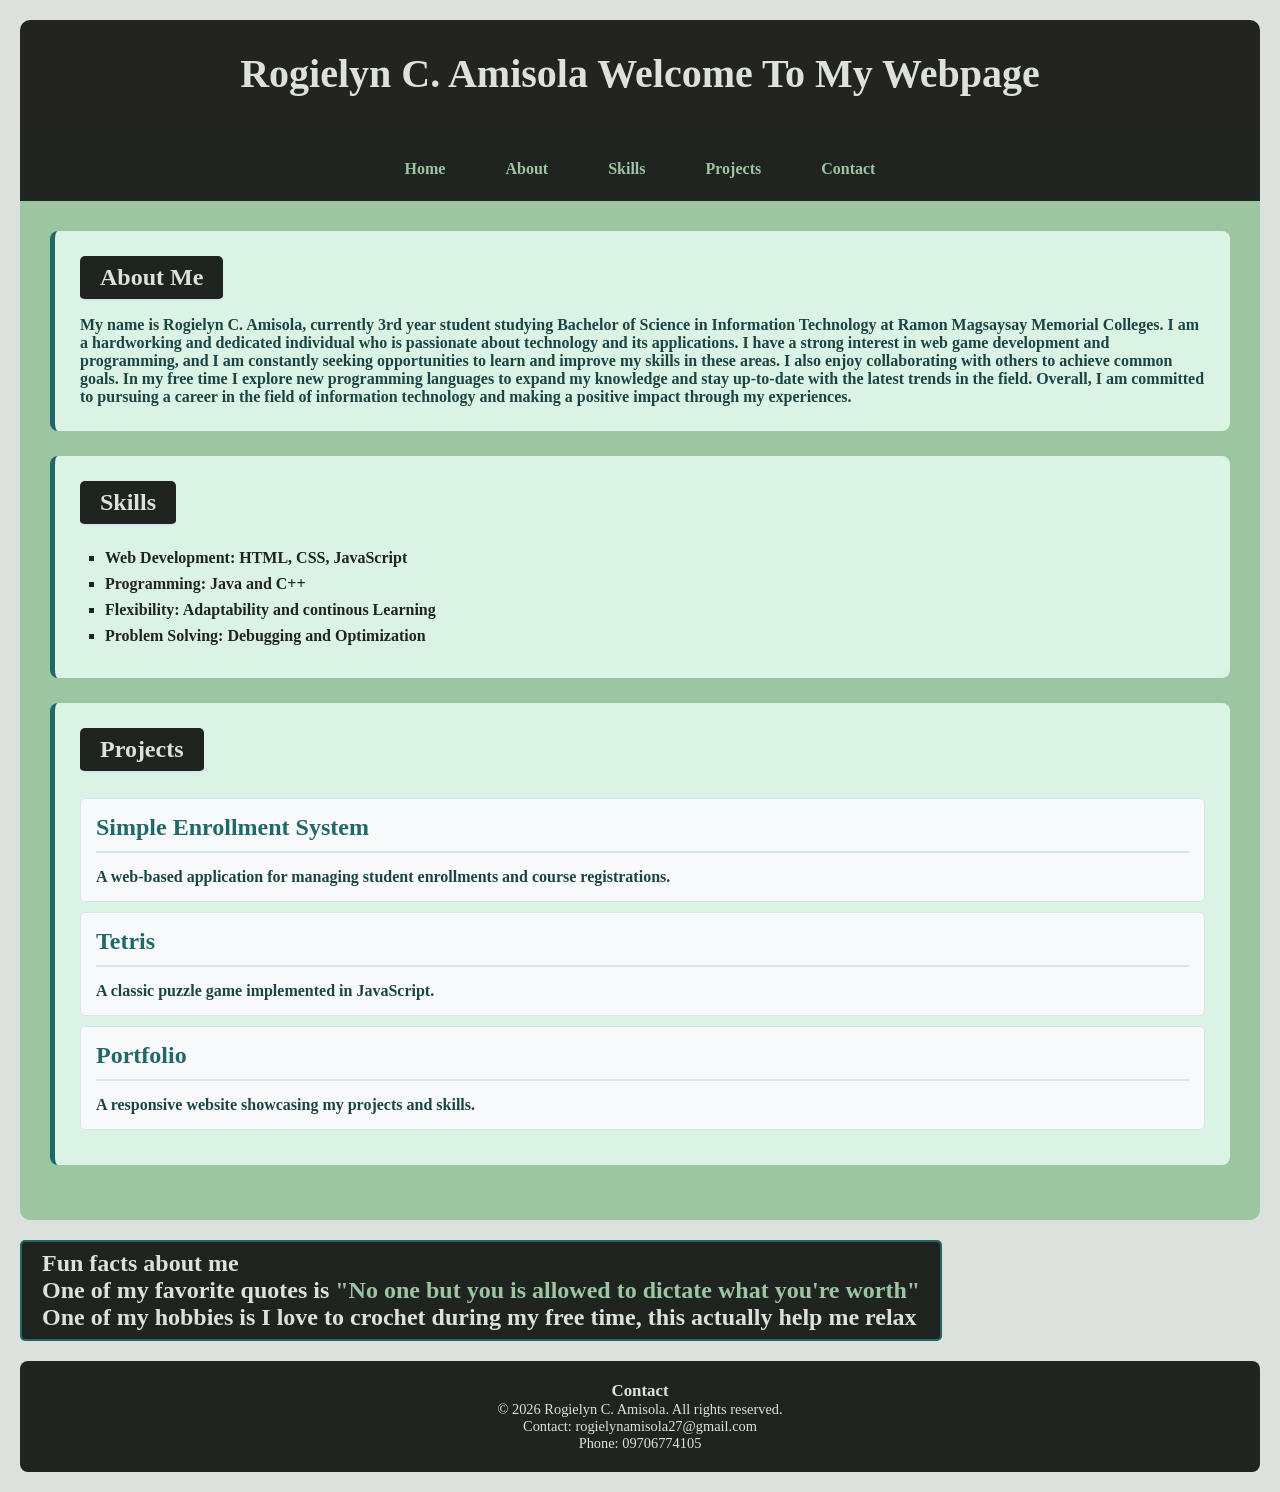
==== Lab2_2411600094/index.html @ b8b73f63 "Added Laboratory Exercise 2 with CSS styling" ====
<!DOCTYPE html>
<html lang="en">
<head>
    <meta charset="UTF-8">
    <meta name="viewport" content="width=device-width, initial-scale=1.0">
    <title>Lab 2- 2411600094</title>
    <link rel="stylesheet" href="style.css">
</head>
<body>
    <header>
        <h1>Rogielyn C. Amisola Welcome To My Webpage</h1>
       

    </header>
    <nav>
        <a href="#Home">Home</a>
        <a href="#about-section">About</a>
        <a href="#skills-section">Skills</a>
        <a href="#projects-section">Projects</a>
        <a href="#contact-section">Contact</a>
    </nav>

    <main>
        <section id="about-section">
            <h2 class="button">About Me</h2>
            <p><strong>My name is Rogielyn C. Amisola, currently 3rd year student studying Bachelor of Science in Information Technology 
                at Ramon Magsaysay Memorial Colleges. I am a hardworking and dedicated individual who is passionate about technology
                 and its applications. I have a strong interest in web game development and programming, and I am constantly seeking opportunities
                    to learn and improve my skills in these areas. I also enjoy collaborating with others to achieve common goals.
                    In my free time I explore new programming languages to expand my knowledge and stay up-to-date with the latest trends in the field.
                    Overall, I am committed to pursuing a career in the field of information technology and making a positive impact through my experiences.</strong></p>
            </p>
        </section>

        <section id="skills-section">
            <h2 class="button">Skills</h2>
            <ul>
                <li><strong>Web Development: HTML, CSS, JavaScript</strong> </li>
                <li><strong>Programming: Java and C++ </strong></li>
                <li><strong>Flexibility: Adaptability and continous Learning</strong></li>
                <li><strong>Problem Solving: Debugging and Optimization</strong></li>
            </ul>
            </section>

        <section id="projects-section">
              <h2 class="button">Projects</h2>
                <article class="project-item">
                <h2>Simple Enrollment System</h2>
                <p><strong>A web-based application for managing student enrollments and course registrations.</strong></p>

                </article>
                      <article class="project-item">
                            <h2>Tetris</h2>
                           <p><strong>A classic puzzle game implemented in JavaScript.</strong></p>
                       </article>
                           <article class="project-item">
                            <h2>Portfolio</h2>
                            <p><strong>A responsive website showcasing my projects and skills.</strong></p>
                       </article>
             </section>
      </main>
    
                     <aside class="button">
                        <h2> Fun facts about me</h>
                         <p>One of my favorite quotes is <span class="highlight"> "No one but you is allowed to dictate what you're worth"</span></p>
                         One of my hobbies is I love to crochet during my free time, this actually help me relax </p>
                          </aside>

                 <footer id="contact-section">
                         <h3>Contact</h3>
                      <p >&copy; 2026 Rogielyn C. Amisola. All rights reserved.</p>
                      <p> Contact: rogielynamisola27@gmail.com</p>
                      <p> Phone: 09706774105</p>
                </footer>
    
</body>
</html>
---- Lab2_2411600094/style.css ----
*{
    margin: 0;
    padding: 0;
    box-sizing: border-box;
}

body {
    font-family: 'Times New Roman', Times, serif;
    background-color: #DCE1DE;
    color:#1b4544;
    line-height: center;
    padding: 20px;
}

header{
    background-color: #23241f;
    color: #DCE1DE;
    padding: 30px 20px;
    text-align: center;
    border-radius: 10px 10px 0 0;
}

header h1{
  font-size: 2.5em;
  margin-bottom: 10px;
}

nav{
    background-color:#1F2421;
    padding: 15px 20px;
    display: flex;
    justify-content: center;
    gap: 30px;
    flex-wrap: wrap;
}

nav a{
    color: #9CC5A1;
    text-decoration: none;
    font-weight: bold;
    padding: 8px 15px;
    border-radius: 5px;
    transition: background-color 0,3s ease; 
}

main{
    background-color: #9CC5A1;
    padding: 30px;
    border-radius: 0 0 10px 10px;
    margin-bottom: 20px;   
    

}
section{
   background-color: #dbf3e4;
   padding: 25px;
   margin-bottom: 25px;
   border-radius: 8px;
   border-left: 5px solid #216869;
}

section h2{
    color: #216869;
    margin-bottom: 15px;
    border-bottom: 2px solid #d4e6f1;
    padding-bottom: 10px;
}

aside{
    background-color: #49A078;
    padding: 25px;
    border-radius: 8px;
    margin-bottom: 20px;
    border: 2px solid #216869;
}
aside h3{
    color: #DCE1DE;
    margin-bottom: 20px;
}

footer{
    background-color: #1F2421;
    color: #DCE1DE;
    text-align: center;
    padding: 20px;
    border-radius: 8px;
    font-size: 0.9em;
}
ul{
    list-style-type: square;
    padding-left: 25px;
}

ul li{
    margin: 8px 0;
    color: #1F2421;
}

.highlight{
    color: #9CC5A1;
    font-weight: bold;
}

.project-item{
    background-color: #f8f9fa;
    padding: 15px;
    margin: 10px 0;
    border-radius: 5px;
    border: 1px solid #d4e6f1;
}
.project-item h3{
    color: #1a5276;
}
.button{
    display: inline-block;
    background-color: #1F2421;
    color: #DCE1DE;
    padding: 8px 20px;
    border-radius: 5px;
    text-decoration: name;
    font-weight: bold;
    transition: background-color 0.3s ease;
}


.button:hover{
    background-color: #216869;
}


/* Color scheme that I used https://coolors.co/1f2421-216869-49a078-9cc5a1-dce1de

Color Name |  Hex Code  |  Usage
Primary    |  #1F2421   |  headers, navigation, footers
Secondary  |  #9CC5A1   |  page background, links, highlights
Background |  #dbf3e4   |  Section Background
Text       |  #1b4544   |  Main Text
Accent     |  #216869   |  Borders
light      |  #DCE1DE   |  light text, backgrounds
Accent     |            |
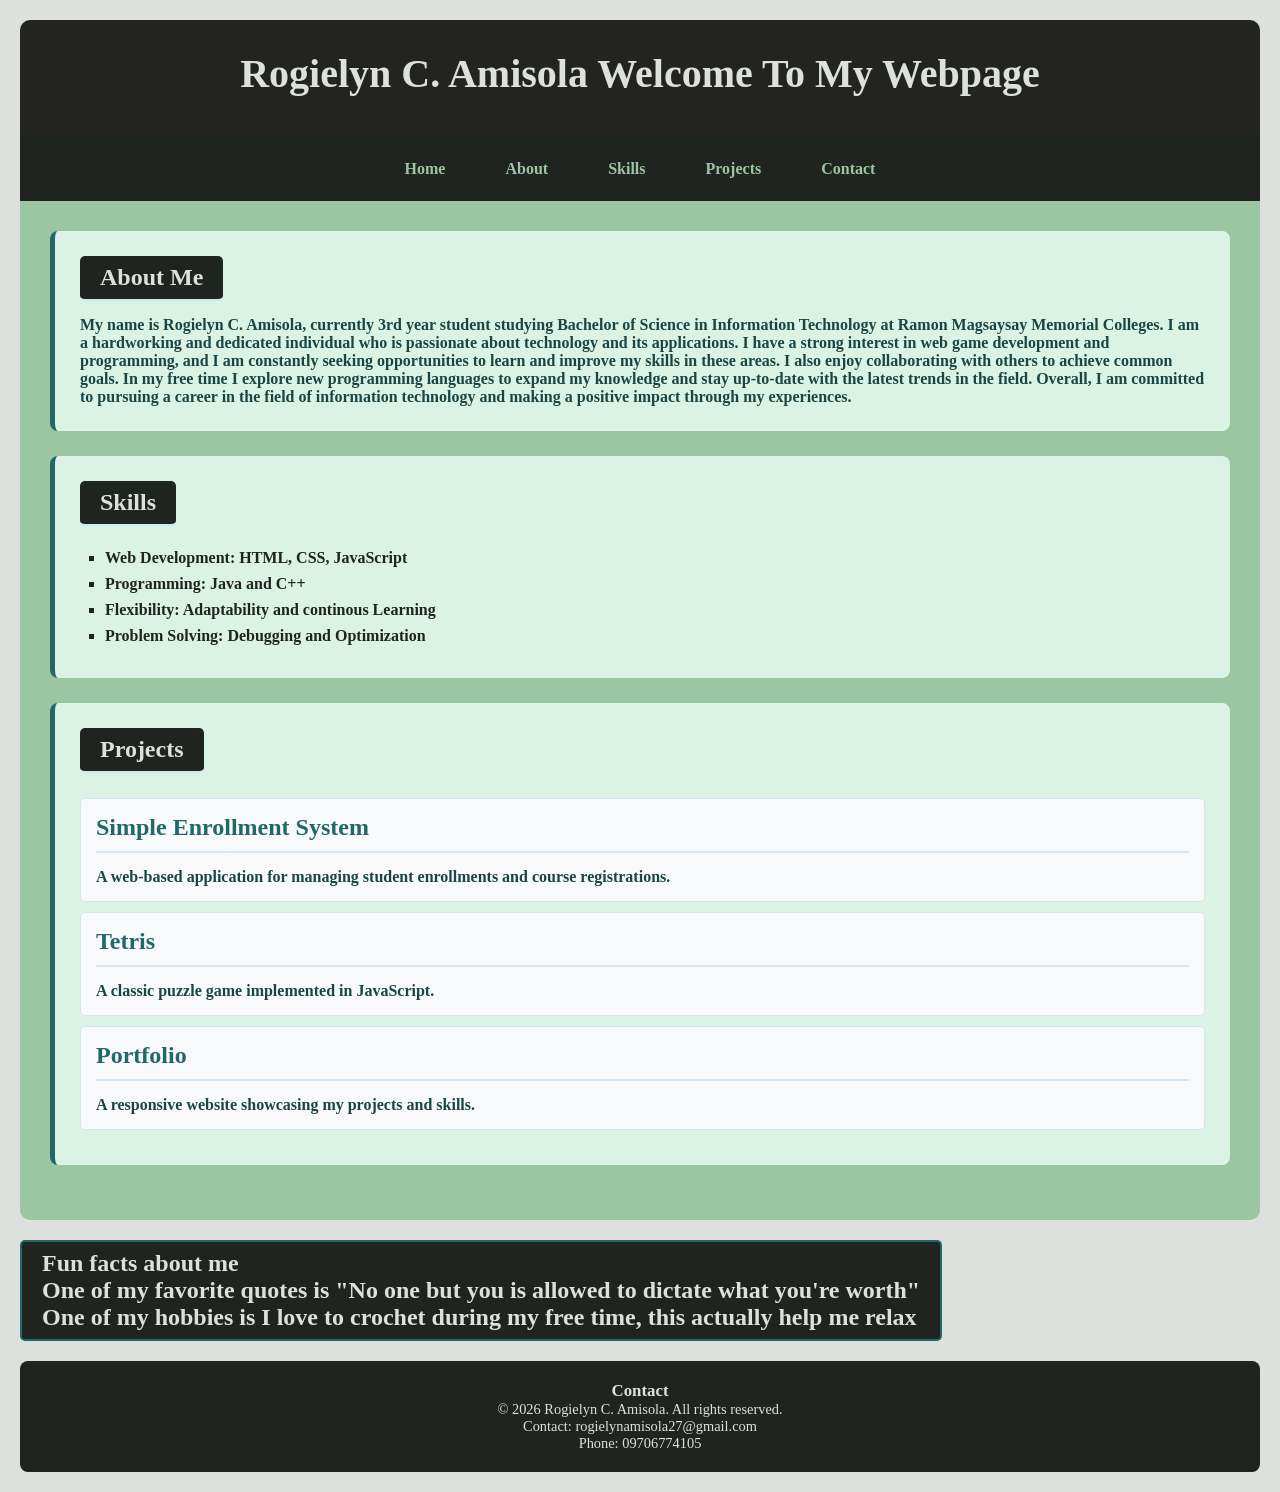
==== commit 82557d45: "#" ====
--- a/Lab2_2411600094/index.html
+++ b/Lab2_2411600094/index.html
@@ -62,7 +62,7 @@
     
                      <aside class="button">
                         <h2> Fun facts about me</h>
-                         <p>One of my favorite quotes is <span class="highlight"> "No one but you is allowed to dictate what you're worth"</span></p>
+                         <p>One of my favorite quotes is "No one but you is allowed to dictate what you're worth"</p>
                          One of my hobbies is I love to crochet during my free time, this actually help me relax </p>
                           </aside>
 
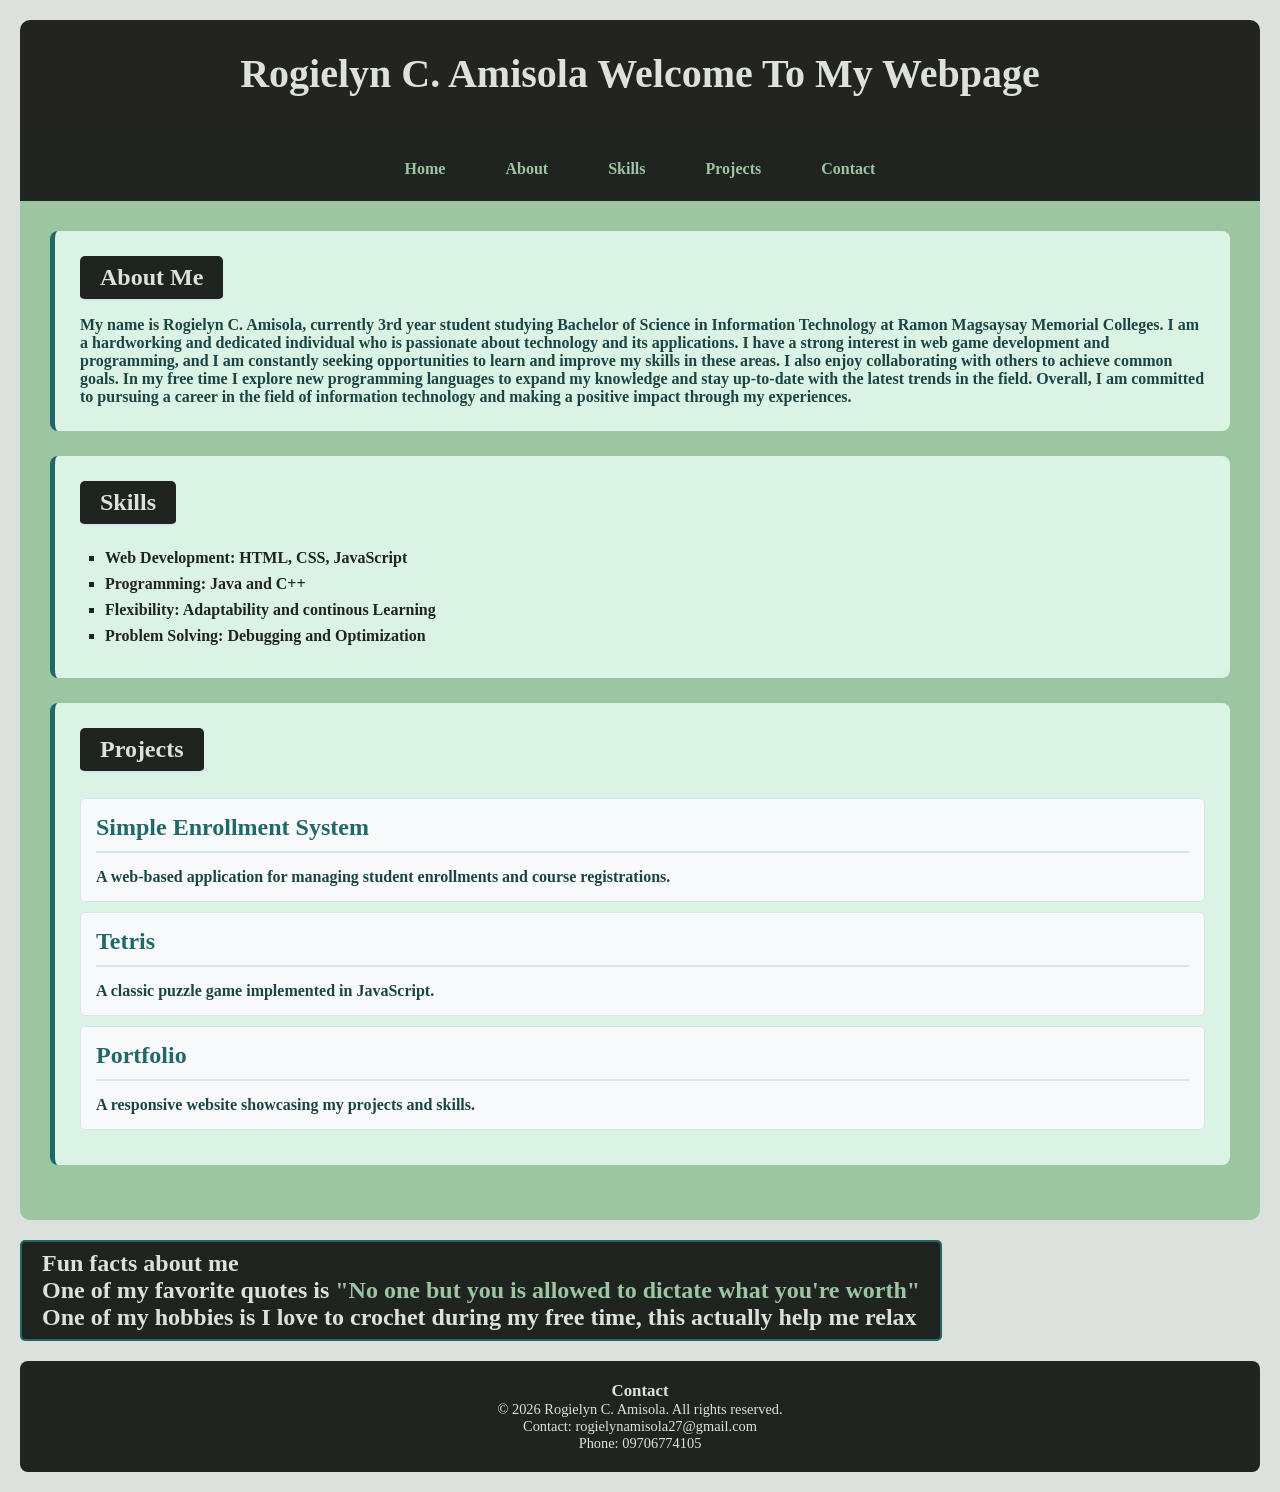
==== commit 9906c870: "#" ====
--- a/Lab2_2411600094/index.html
+++ b/Lab2_2411600094/index.html
@@ -17,7 +17,7 @@
         <a href="#about-section">About</a>
         <a href="#skills-section">Skills</a>
         <a href="#projects-section">Projects</a>
-        <a href="#contact-section">Contact</a>
+        <a href="#contact-section">Contact</span></a>
     </nav>
 
     <main>
@@ -62,7 +62,7 @@
     
                      <aside class="button">
                         <h2> Fun facts about me</h>
-                         <p>One of my favorite quotes is "No one but you is allowed to dictate what you're worth"</p>
+                         <p>One of my favorite quotes is <span class="highlight"> "No one but you is allowed to dictate what you're worth"</span></p>
                          One of my hobbies is I love to crochet during my free time, this actually help me relax </p>
                           </aside>
 
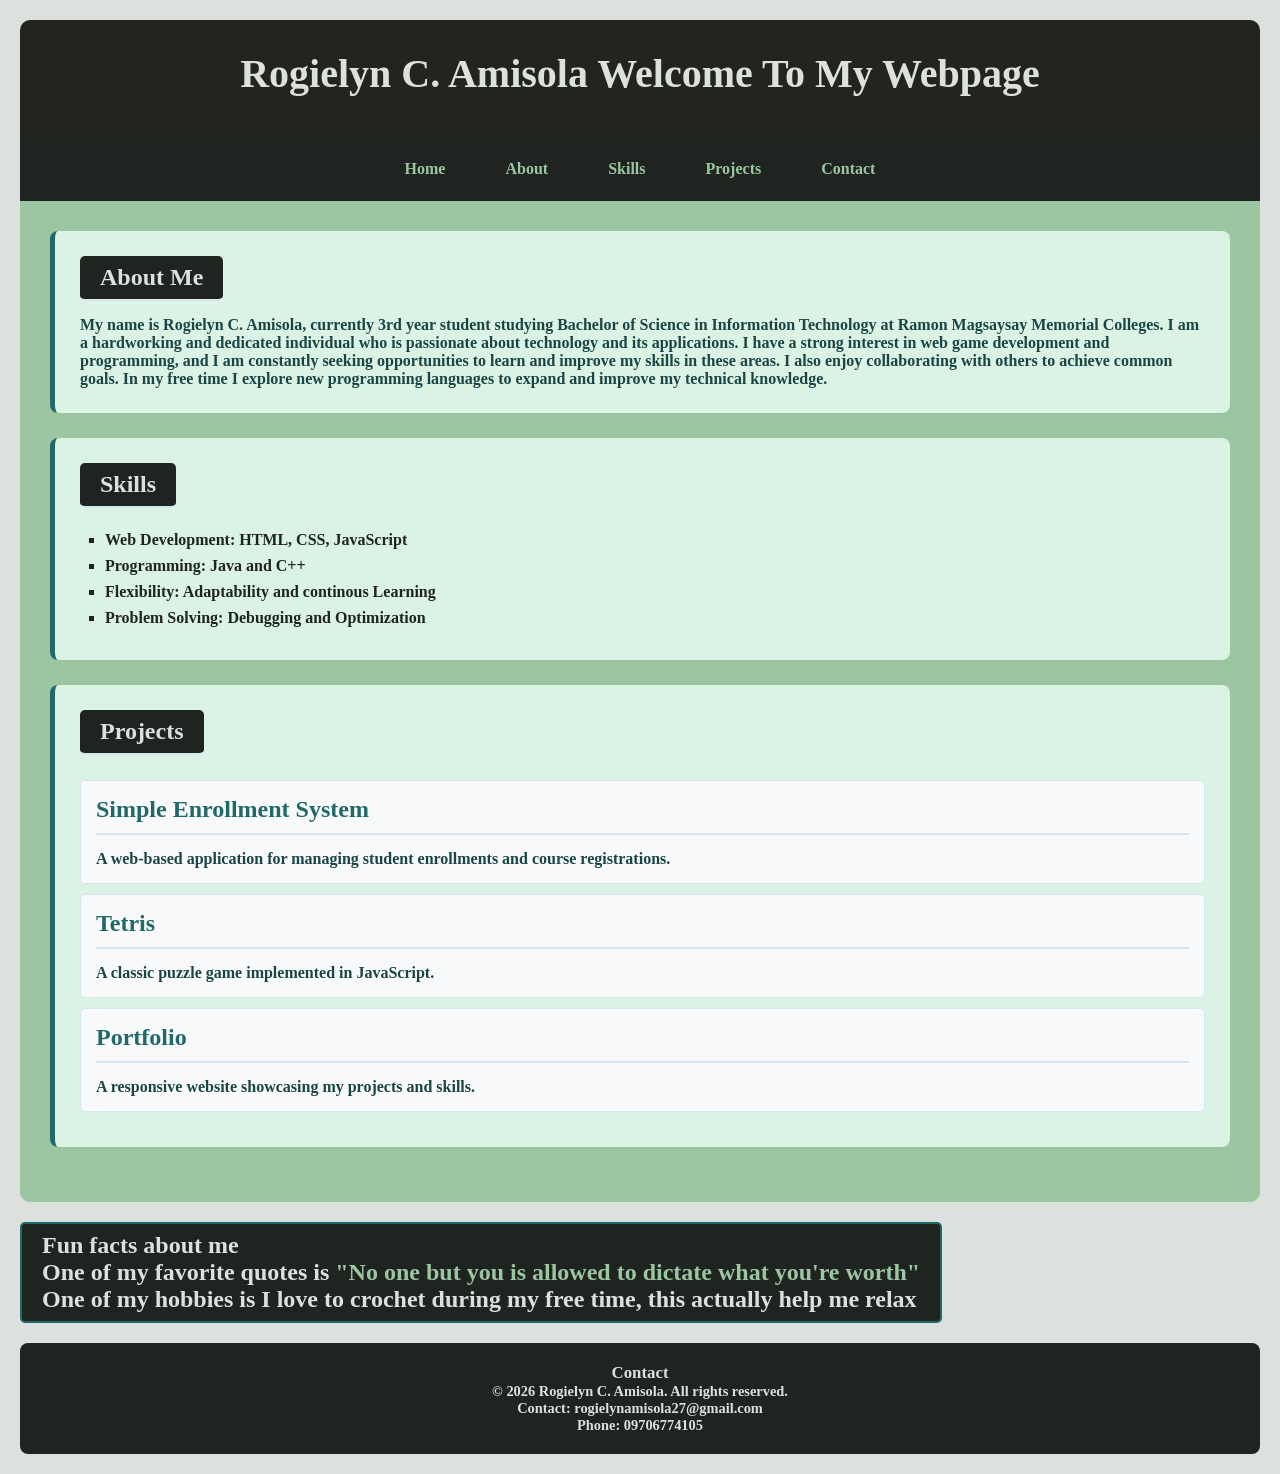
==== commit e2bd00d2: "#" ====
--- a/Lab2_2411600094/index.html
+++ b/Lab2_2411600094/index.html
@@ -24,12 +24,10 @@
         <section id="about-section">
             <h2 class="button">About Me</h2>
             <p><strong>My name is Rogielyn C. Amisola, currently 3rd year student studying Bachelor of Science in Information Technology 
-                at Ramon Magsaysay Memorial Colleges. I am a hardworking and dedicated individual who is passionate about technology
-                 and its applications. I have a strong interest in web game development and programming, and I am constantly seeking opportunities
-                    to learn and improve my skills in these areas. I also enjoy collaborating with others to achieve common goals.
-                    In my free time I explore new programming languages to expand my knowledge and stay up-to-date with the latest trends in the field.
-                    Overall, I am committed to pursuing a career in the field of information technology and making a positive impact through my experiences.</strong></p>
-            </p>
+                    at Ramon Magsaysay Memorial Colleges. I am a hardworking and dedicated individual who is passionate about technology
+                    and its applications. I have a strong interest in web game development and programming, and I am constantly seeking
+                     opportunities to learn and improve my skills in these areas. I also enjoy collaborating with others to achieve common
+                      goals. In my free time I explore new programming languages to expand and improve  my technical knowledge. 
         </section>
 
         <section id="skills-section">
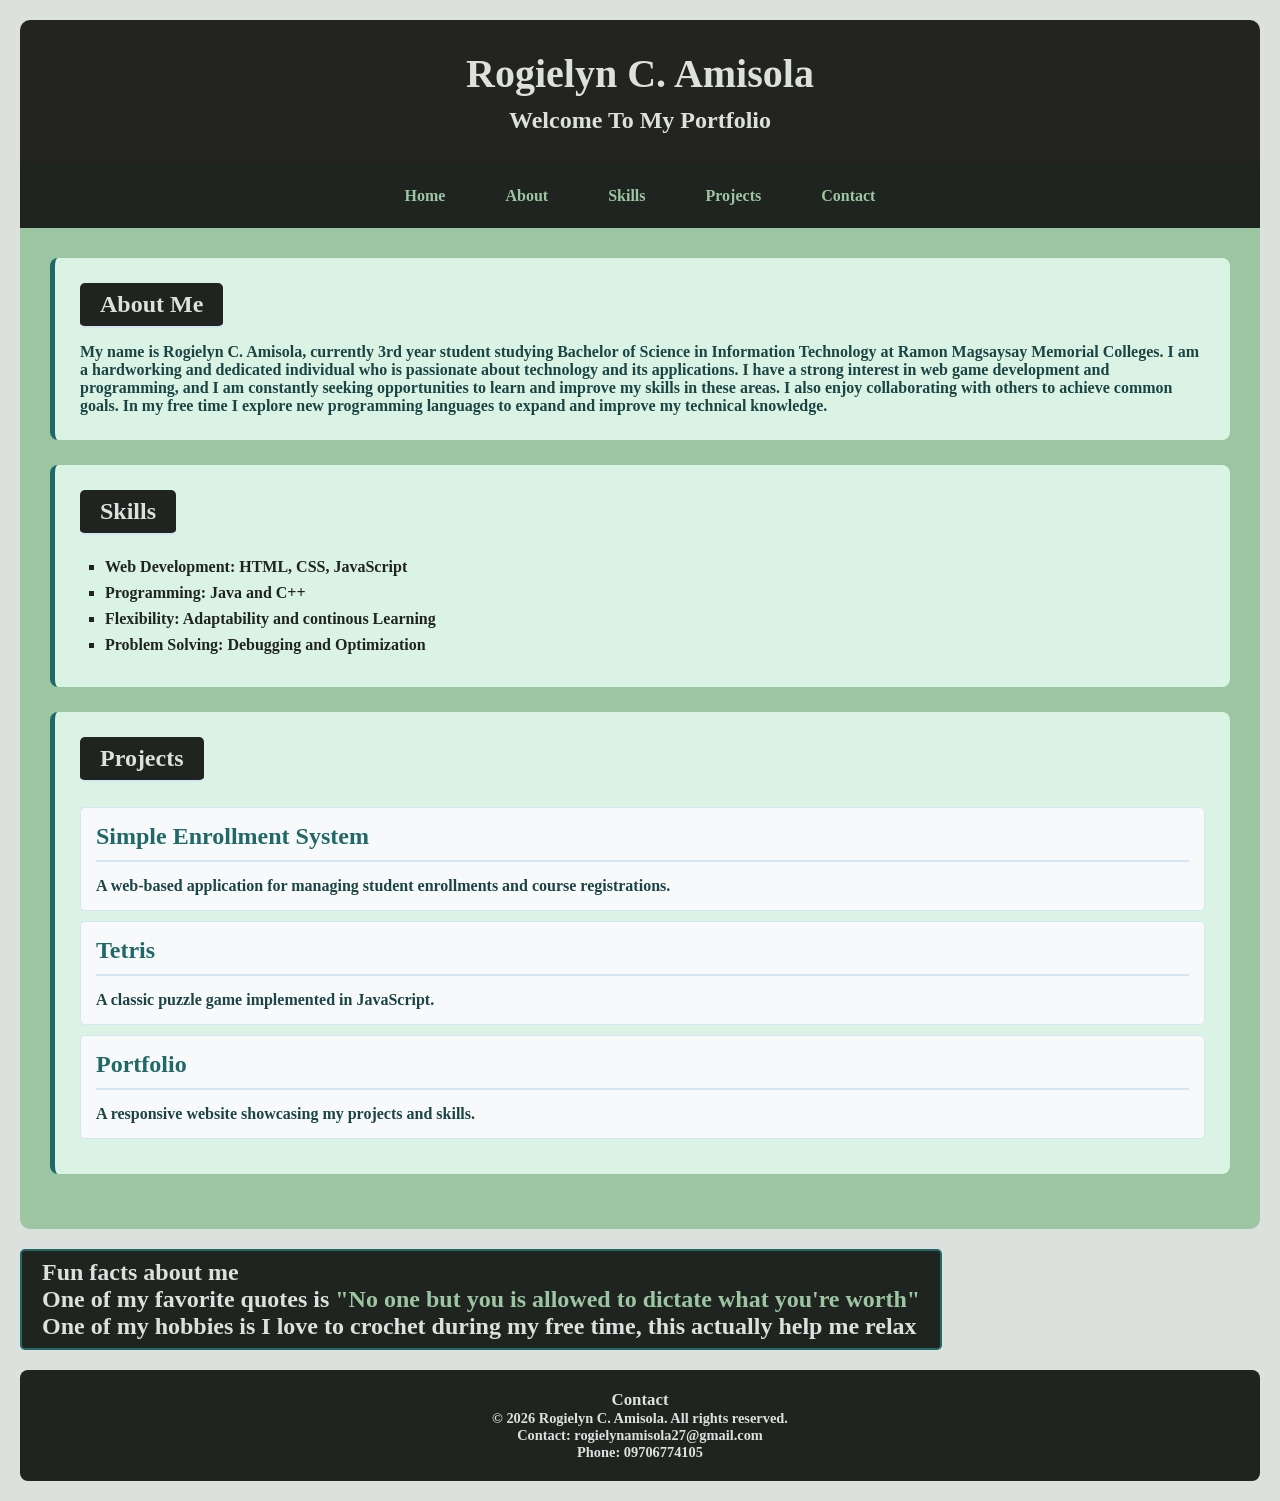
==== commit 5210691a: "#" ====
--- a/Lab2_2411600094/index.html
+++ b/Lab2_2411600094/index.html
@@ -8,7 +8,8 @@
 </head>
 <body>
     <header>
-        <h1>Rogielyn C. Amisola Welcome To My Webpage</h1>
+        <h1>Rogielyn C. Amisola </h1>
+        <h2> Welcome To My Portfolio</h2>
        
 
     </header>
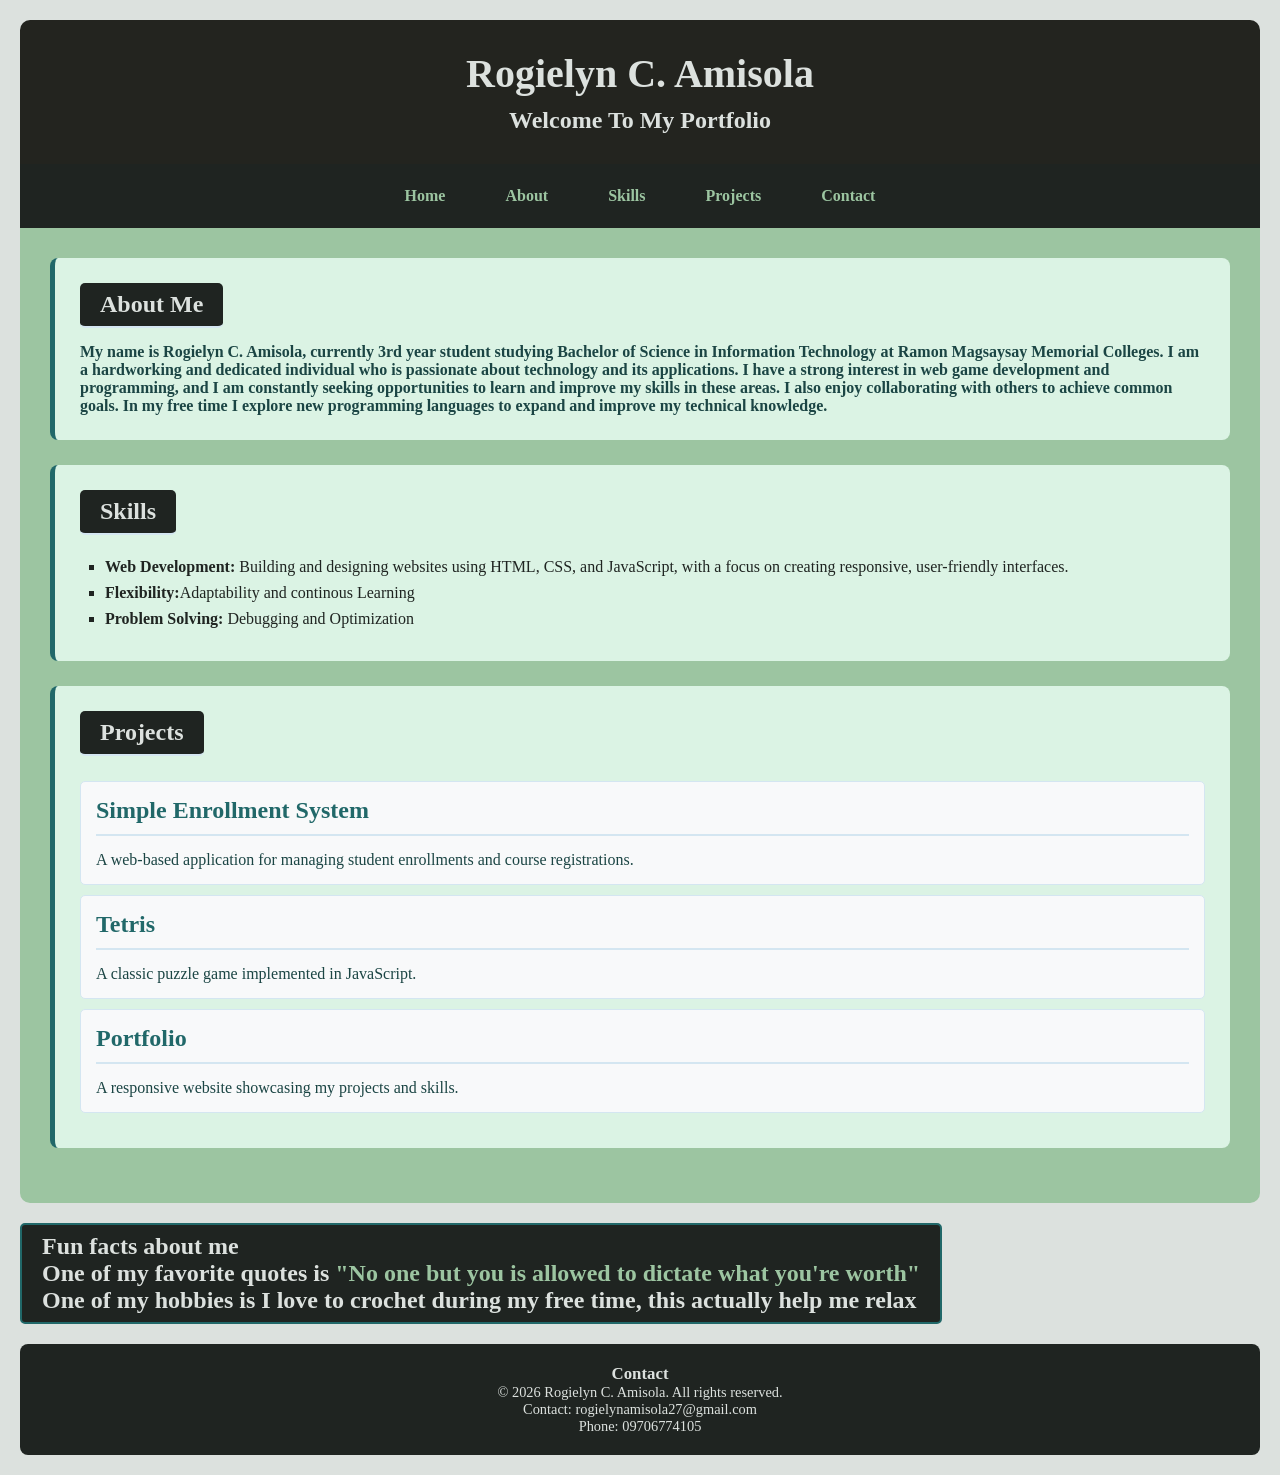
==== commit 4bb30dbf: "#" ====
--- a/Lab2_2411600094/index.html
+++ b/Lab2_2411600094/index.html
@@ -10,8 +10,7 @@
     <header>
         <h1>Rogielyn C. Amisola </h1>
         <h2> Welcome To My Portfolio</h2>
-       
-
+        
     </header>
     <nav>
         <a href="#Home">Home</a>
@@ -28,16 +27,16 @@
                     at Ramon Magsaysay Memorial Colleges. I am a hardworking and dedicated individual who is passionate about technology
                     and its applications. I have a strong interest in web game development and programming, and I am constantly seeking
                      opportunities to learn and improve my skills in these areas. I also enjoy collaborating with others to achieve common
-                      goals. In my free time I explore new programming languages to expand and improve  my technical knowledge. 
+                      goals. In my free time I explore new programming languages to expand and improve  my technical knowledge. </strong></p>
         </section>
 
         <section id="skills-section">
             <h2 class="button">Skills</h2>
             <ul>
-                <li><strong>Web Development: HTML, CSS, JavaScript</strong> </li>
-                <li><strong>Programming: Java and C++ </strong></li>
-                <li><strong>Flexibility: Adaptability and continous Learning</strong></li>
-                <li><strong>Problem Solving: Debugging and Optimization</strong></li>
+                <li><strong> Web Development:</strong> Building and designing websites using HTML, CSS, and JavaScript, 
+                 with a focus on creating responsive, user-friendly interfaces. </li>
+                <li><strong>Flexibility:</strong>Adaptability and continous Learning</li>
+                <li><strong>Problem Solving:</strong> Debugging and Optimization</li>
             </ul>
             </section>
 
@@ -45,20 +44,18 @@
               <h2 class="button">Projects</h2>
                 <article class="project-item">
                 <h2>Simple Enrollment System</h2>
-                <p><strong>A web-based application for managing student enrollments and course registrations.</strong></p>
-
+                <p>A web-based application for managing student enrollments and course registrations.</p>
                 </article>
                       <article class="project-item">
                             <h2>Tetris</h2>
-                           <p><strong>A classic puzzle game implemented in JavaScript.</strong></p>
+                           <p>A classic puzzle game implemented in JavaScript.</p>
                        </article>
                            <article class="project-item">
                             <h2>Portfolio</h2>
-                            <p><strong>A responsive website showcasing my projects and skills.</strong></p>
+                            <p>A responsive website showcasing my projects and skills.</p>
                        </article>
              </section>
       </main>
-    
                      <aside class="button">
                         <h2> Fun facts about me</h>
                          <p>One of my favorite quotes is <span class="highlight"> "No one but you is allowed to dictate what you're worth"</span></p>
@@ -71,7 +68,6 @@
                       <p> Contact: rogielynamisola27@gmail.com</p>
                       <p> Phone: 09706774105</p>
                 </footer>
-    
 </body>
 </html>
 
